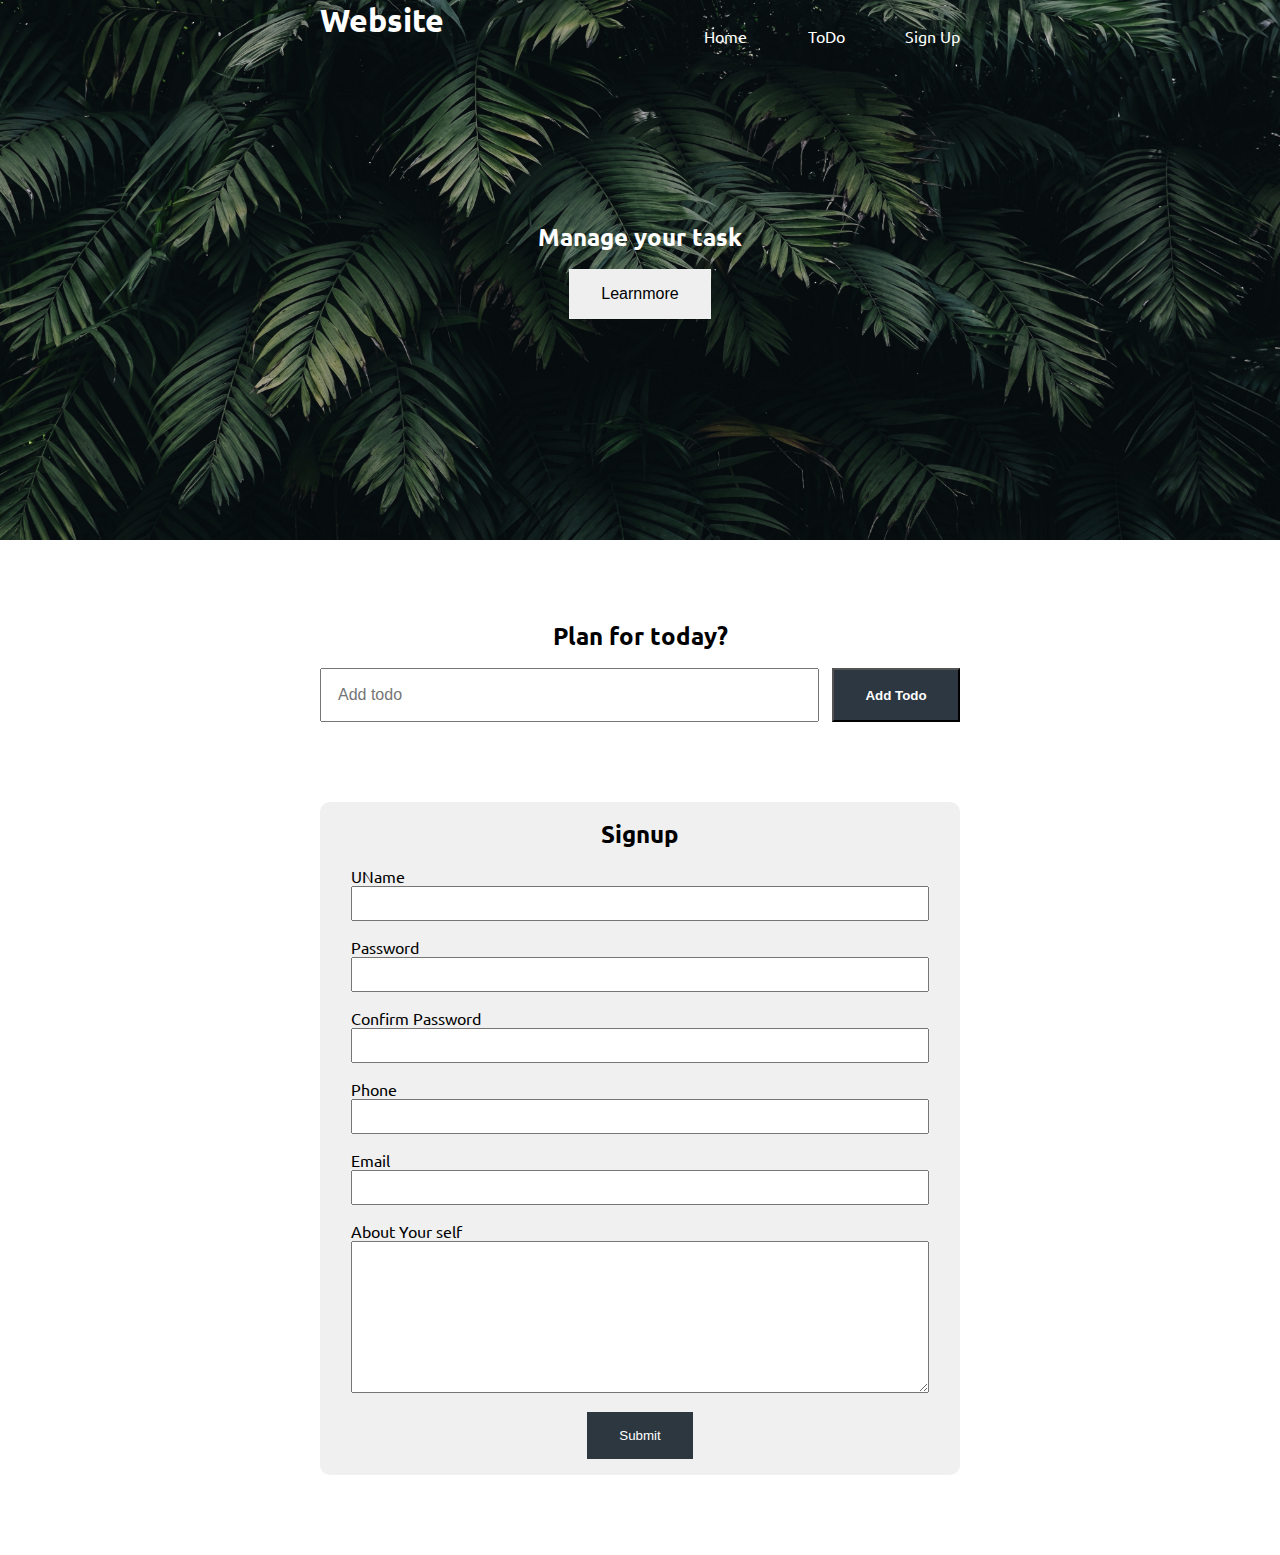
==== DOM/index.html @ aa9eb282 "DOM1" ====
<!DOCTYPE html>
<html lang="en">
  <head>
    <meta charset="UTF-8" />
    <meta http-equiv="X-UA-Compatible" content="IE=edge" />
    <meta name="viewport" content="width=device-width, initial-scale=1.0" />
    <title>My website</title>
    <link rel="stylesheet" href="./index.css" />
    <script src="./index.js" defer></script>
  </head>
  <body>
    <header class="header">
      <nav class="nav container">
        <h1 class="logo">Website</h1>
        <ul class="navItem">
          <li class="nav-item"><a href="#home">Home</a></li>
          <li class="nav-item"><a href="">ToDo</a></li>
          <li class="nav-item"><a href="">Sign Up</a></li>
        </ul>
      </nav>
      <div class="headline">
        <h2 id="main-heading">Manage your task <span style="display:none ;">hello</span></h2>
        <button class="btn btn-headLine">Learnmore</button>
      </div>
    </header>
    <section class="todo-section container">
      <h2>Plan for today?</h2>
      <form class="form-todo">
        <input type="text" name="" id="" placeholder="Add todo" />
        <input type="submit" value="Add Todo" />
      </form>
    </section>
    <section class="section-signup container">
      <h2>Signup</h2>
      <form class="signupForm">
        <div class="form-group">
          <label for="username">UName</label>
          <input type="text" name="username" id="username" />
        </div>
        <div class="form-group">
          <label for="password">Password</label>
          <input type="password" name="password" id="password" />
        </div>
        <div class="form-group">
          <label for="confirmPassword">Confirm Password</label>
          <input type="password" name="confirmPassword" id="confirmPassword" />
        </div>
        <div class="form-group">
          <label for="phone">Phone</label>
          <input type="text" name="phone" id="phone" />
        </div>
        <div class="form-group">
          <label for="email">Email</label>
          <input type="text" name="email" id="email" />
        </div>
        <div class="form-group">
          <label for="about">About Your self</label>
          <textarea name="about" id="about" cols="30" rows="10"></textarea>
        </div>
        <button type="submit" class="btn signupBtn">Submit</button>
      </form>
    </section>
  </body>
</html>
---- DOM/index.css ----
@import url('https://fonts.googleapis.com/css2?family=Ubuntu:ital,wght@0,300;1,300&display=swap');
*{
    box-sizing: border-box;/*don't change margin over padding*/
    padding: 0;
    margin: 0;
}
body{
    font-family: 'Ubuntu', sans-serif;
}
a{
    text-decoration: none;
    color: white;
}
.header{
    position: relative;/*to make relative to that div acc to header*/
    min-height: 60vh;
    background:url('./bg.jpg') ;
    background-position: centre;
    background-repeat: no-repeat;
    background-size:cover;
    color: white;
}
.container{
    max-width: 1200px;
    margin: auto;
    width:50%
}
.nav{
    min-height: 8vh;
    display:flex;
    justify-content: space-between;
}
.navItem{
    width: 40%;/*when we use*/
    display:flex;
    list-style-type: none;
    justify-content: space-between;
    align-items: center;
}
.headline{
    position:absolute;
    top: 50%;
    left: 50%;
    transform: translate(-50%,-50%);
    text-align: center;
}
.btn{
    display: inline-block;
    outline: none;
    border: none;
    cursor: pointer;
}
.btn-headLine{
    padding: 1rem 2rem;
    font-size: 1rem;
    margin-top: 1rem;
    font-weight: 500;

}
.todo-section{
    margin-top: 5rem;
    text-align: center;
}
.form-todo{
    min-height: 5vh;
    display: flex;
    justify-content: space-between;
    margin-top: 1rem;
}
.form-todo input{
    min-height: 100%;
}
.form-todo input[type="text"]{
    width: 78%;
    padding: 1rem;
    font-size: 1rem;
    font-weight: 400;
}
.form-todo input[type="submit"]{
    width: 20%;
    background: rgb(44,55,65);
    color: white;
    font-weight: bold;
}
.section-signup{
    margin: 5rem auto ;
    text-align: center;
    background: rgb(240,240,240);
    border-radius: 10px;
    padding: 1rem;
}
.signupForm{
    max-width: 800px;
    width: 95%;
    text-align: left;
    margin: auto;
}
.signupForm label{
    display: block;
}
.signupForm input{
    display: block;
    width: 100%;
    padding: 0.5rem;
}
.form-group{
    margin-top: 1rem;
}
.signupForm textarea{
    width: 100%;
}
.signupBtn{
    background:rgb(44,55,63);
    color: white;
    padding: 1rem 2rem;
    display: block;
    margin: auto;
    margin-top: 1rem;
}
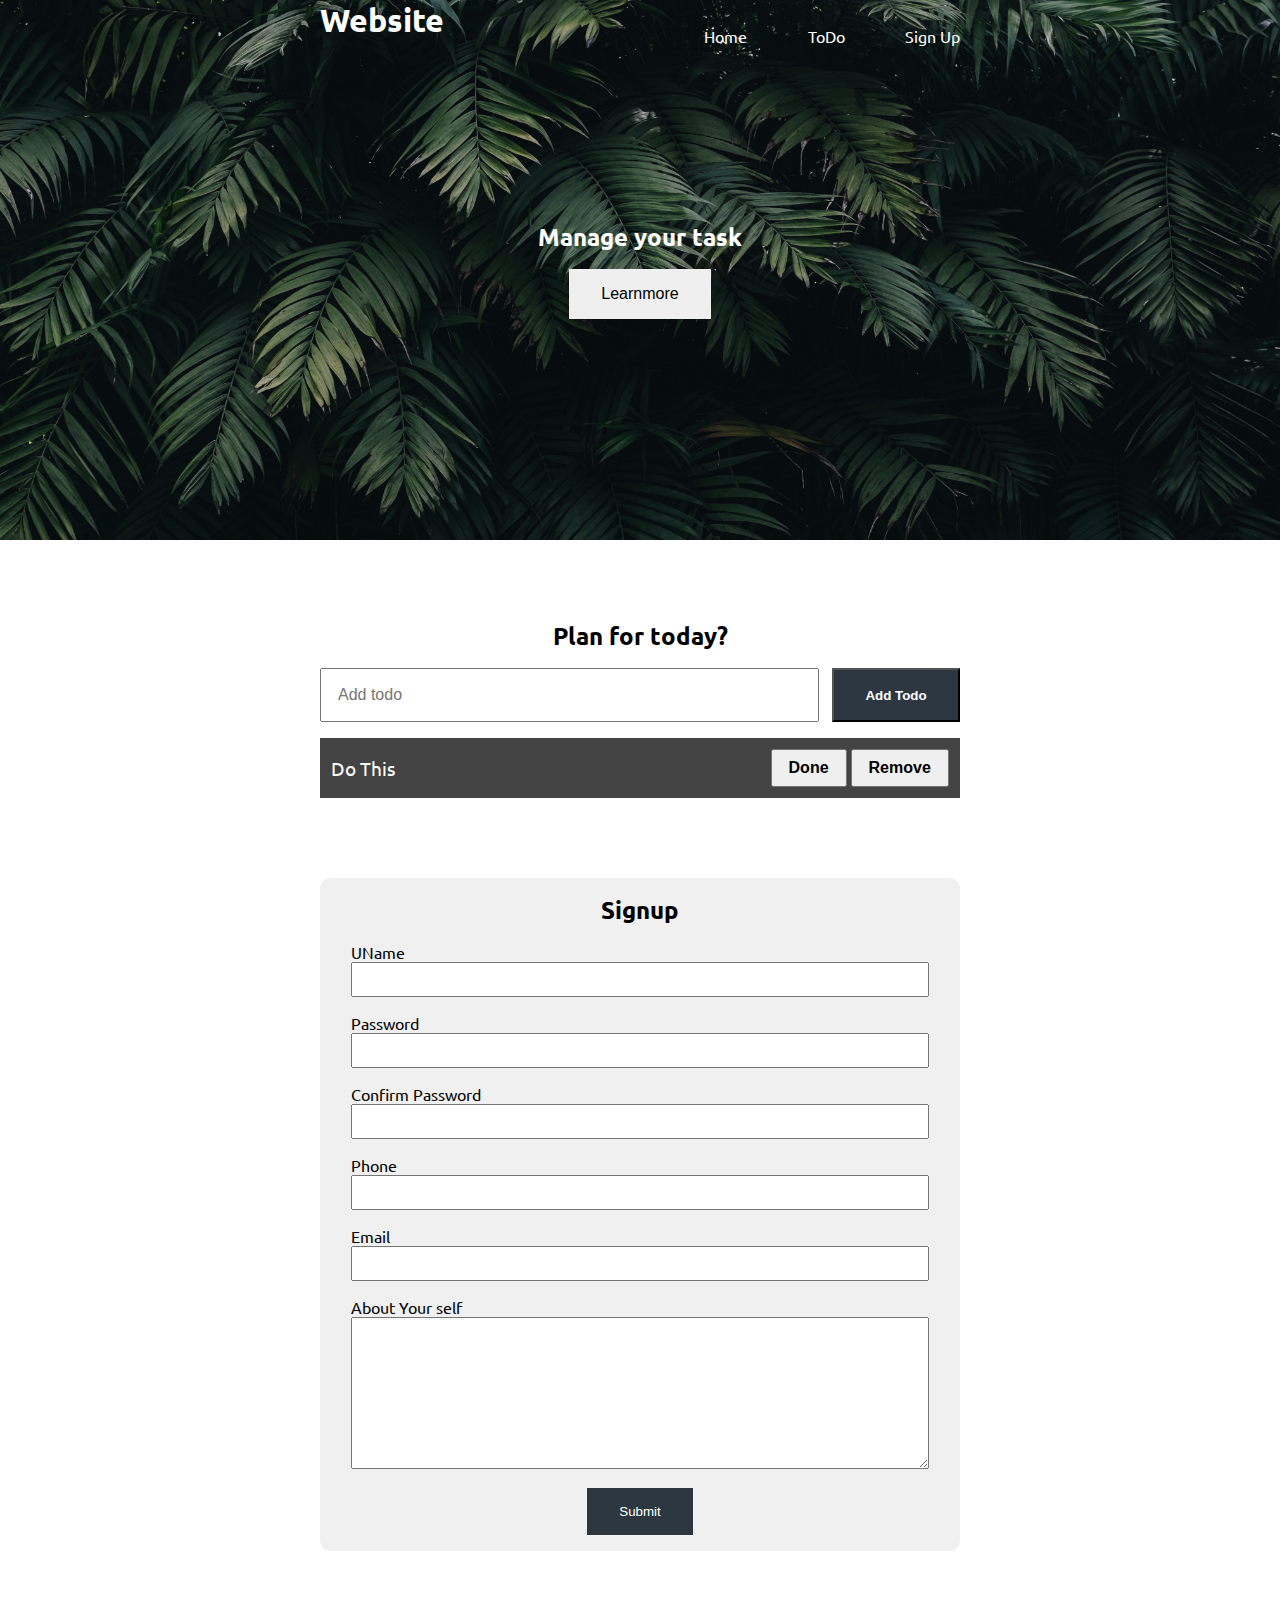
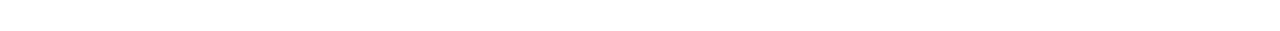
==== commit c7f1c1c3: "DOMCompleted" ====
--- a/DOM/index.html
+++ b/DOM/index.html
@@ -1,4 +1,4 @@
-<!DOCTYPE html>
+ <!DOCTYPE html>
 <html lang="en">
   <head>
     <meta charset="UTF-8" />
@@ -6,7 +6,9 @@
     <meta name="viewport" content="width=device-width, initial-scale=1.0" />
     <title>My website</title>
     <link rel="stylesheet" href="./index.css" />
-    <script src="./index.js" defer></script>
+    <!-- <script src="./index.js" defer></script> -->
+    <!-- <script src="./index1.2.js" defer></script> -->
+    <!-- <script src="./todoProject.js" defer></script> -->
   </head>
   <body>
     <header class="header">
@@ -20,15 +22,31 @@
       </nav>
       <div class="headline">
         <h2 id="main-heading">Manage your task <span style="display:none ;">hello</span></h2>
-        <button class="btn btn-headLine">Learnmore</button>
+        <button class="btn btn-headLine" >Learnmore</button>
       </div>
     </header>
     <section class="todo-section container">
       <h2>Plan for today?</h2>
+      <!-- to do form -->
       <form class="form-todo">
         <input type="text" name="" id="" placeholder="Add todo" />
         <input type="submit" value="Add Todo" />
       </form>
+     <ul class="todo-list">
+      <!-- <li class="first-todo">todo 1</li> -->
+      <!-- <li>item 1</li>
+      <li>item 2</li>
+      <li>item 3</li>
+      <li>item 4</li>
+      <li>item 5</li> -->
+      <li>
+        <span class="text">Do this</span>
+        <div class="todo-buttons">
+          <button class="todo-btn done">Done</button>
+          <button class="todo-btn remove">Remove</button>
+        </div>
+      </li>
+     </ul> 
     </section>
     <section class="section-signup container">
       <h2>Signup</h2>
--- a/DOM/index.css
+++ b/DOM/index.css
@@ -61,6 +61,10 @@
     margin-top: 5rem;
     text-align: center;
 }
+.bg-dark{
+    background: black;
+    color: white;
+}
 .form-todo{
     min-height: 5vh;
     display: flex;
@@ -81,6 +85,27 @@
     background: rgb(44,55,65);
     color: white;
     font-weight: bold;
+}
+.todo-list{
+    text-align:left;
+    font-size: 1.2rem;
+    list-style-type: none;
+}
+.todo-list li{
+    padding: 0.7rem;
+    background:#444;
+    color: white;
+    margin-top: 1rem;
+    text-transform: capitalize;
+    display: flex;
+    justify-content: space-between;
+    align-items: center;
+}
+.todo-btn{
+    padding: 0.5rem 1rem;
+    font-size: 1rem;
+    font-weight: bold;
+    cursor: pointer;
 }
 .section-signup{
     margin: 5rem auto ;
